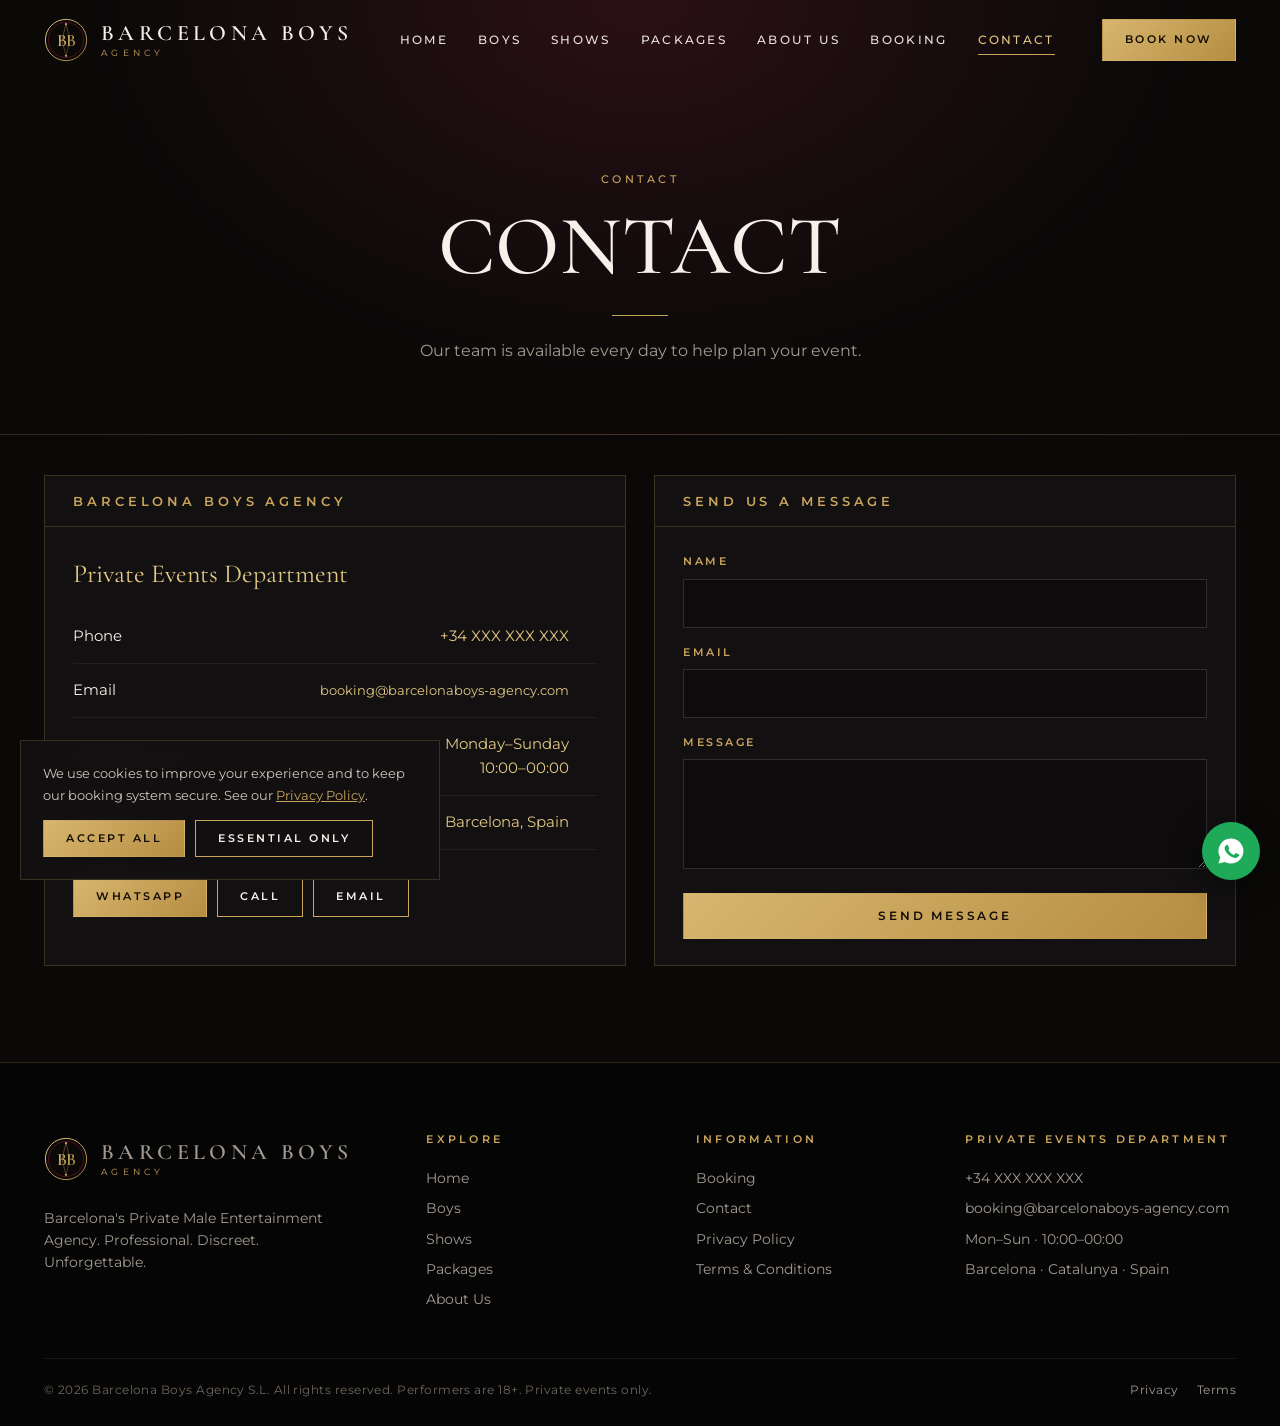
==== contact.html @ 33cb0fd4 "Site" ====
<!doctype html>
<html lang="en"><head><meta charset="utf-8"><meta name="viewport" content="width=device-width,initial-scale=1">
<title>Contact | Barcelona Boys Agency</title><meta name="description" content="Contact the Barcelona Boys Agency Private Events Department. Open every day 10:00–00:00.">
<meta name="robots" content="noindex,nofollow,noarchive"><meta name="theme-color" content="#0a0908">
<meta property="og:title" content="Contact | Barcelona Boys Agency"><meta property="og:description" content="Contact the Barcelona Boys Agency Private Events Department. Open every day 10:00–00:00."><meta property="og:type" content="website"><meta property="og:site_name" content="Barcelona Boys Agency">
<link rel="icon" href="data:image/svg+xml,%3Csvg xmlns='http://www.w3.org/2000/svg' viewBox='0 0 64 64'%3E%3Ccircle cx='32' cy='32' r='30' fill='%230a0908' stroke='%23c9a45c' stroke-width='3'/%3E%3Ctext x='32' y='42' text-anchor='middle' font-family='Georgia,serif' font-size='27' font-weight='700' fill='%23c9a45c'%3EBB%3C/text%3E%3C/svg%3E">
<link rel="preconnect" href="https://fonts.googleapis.com"><link rel="preconnect" href="https://fonts.gstatic.com" crossorigin>
<link href="https://fonts.googleapis.com/css2?family=Cormorant+Garamond:ital,wght@0,400;0,500;0,600;0,700;1,400;1,500&family=Montserrat:wght@400;500;600;700&display=swap" rel="stylesheet">
<link rel="stylesheet" href="assets/css/style.css"></head>
<body data-page="contact">
<section class="page-hero"><div class="wrap center"><div class="eyebrow">Contact</div><h1>CONTACT</h1><div class="rule"></div><p class="sub">Our team is available every day to help plan your event.</p></div></section><section style="padding-top:40px"><div class="wrap contact-grid"><div class="card reveal"><h3>Barcelona Boys Agency</h3><div class="pad"><p style="font-family:'Cormorant Garamond';font-size:26px;color:var(--gold2)">Private Events Department</p><table class="tbl" style="margin-top:14px"><tr><td style="padding-left:0">Phone</td><td>+34 XXX XXX XXX</td></tr><tr><td style="padding-left:0">Email</td><td style="font-size:13px">booking@barcelonaboys-agency.com</td></tr><tr><td style="padding-left:0">Opening hours</td><td>Monday–Sunday<br>10:00–00:00</td></tr><tr><td style="padding-left:0">Location</td><td>Barcelona, Spain</td></tr></table>
<div style="display:flex;gap:10px;margin-top:26px;flex-wrap:wrap"><a class="btn sm gold" href="#" data-wa>WhatsApp</a><a class="btn sm" href="#" data-tel>Call</a><a class="btn sm" href="mailto:booking@barcelonaboys-agency.com">Email</a></div></div></div>
<div class="card reveal"><h3>Send us a message</h3><div class="pad"><form onsubmit="event.preventDefault();BBA.toast('Message received. Our team will reply within 2 hours.');this.reset()"><div style="display:grid;gap:16px"><div><label>Name</label><input required></div><div><label>Email</label><input type="email" required></div><div><label>Message</label><textarea required></textarea></div><button class="btn gold wide">Send message</button></div></form></div></div></div></section>
<script src="assets/js/main.js"></script>

</body></html>
---- assets/css/style.css ----
:root{--bk:#0a0908;--bk2:#121011;--bk3:#1a1617;--wh:#f5f1ea;--mut:#a39b91;--gold:#c9a45c;--gold2:#e4c985;--red:#6e1423;--red2:#8c1c2f;--line:rgba(201,164,92,.22);--ok:#3fbf7f}
*{box-sizing:border-box;margin:0;padding:0}
html{scroll-behavior:smooth}
body{background:var(--bk);color:var(--wh);font-family:'Montserrat',system-ui,sans-serif;font-weight:400;line-height:1.65;font-size:15px;-webkit-font-smoothing:antialiased;overflow-x:hidden}
img{max-width:100%;display:block}
a{color:inherit;text-decoration:none}
h1,h2,h3,h4{font-family:'Cormorant Garamond',Georgia,serif;font-weight:500;line-height:1.1;letter-spacing:.01em}
.wrap{max-width:1240px;margin:0 auto;padding:0 24px}
.eyebrow{font-size:11px;letter-spacing:.32em;text-transform:uppercase;color:var(--gold);font-weight:500}
.rule{width:56px;height:1px;background:var(--gold);margin:22px 0}
.center{text-align:center}.center .rule{margin-left:auto;margin-right:auto}
section{padding:96px 0}
.sec-title{font-size:clamp(34px,5vw,54px);margin:10px 0 0}
.sub{color:var(--mut);max-width:620px;font-size:16px}
.center .sub{margin:0 auto}
/* header */
header.top{position:fixed;inset:0 0 auto 0;z-index:50;transition:.35s;padding:18px 0}
header.top.solid{background:rgba(10,9,8,.94);backdrop-filter:blur(12px);padding:10px 0;border-bottom:1px solid var(--line)}
.nav{display:flex;align-items:center;justify-content:space-between;gap:24px}
.logo{display:flex;align-items:center;gap:13px}
.logo svg{width:44px;height:44px}
.logo .lt{display:flex;flex-direction:column;line-height:1}
.logo .l1{font-family:'Cormorant Garamond',serif;font-size:22px;letter-spacing:.2em;font-weight:600}
.logo .l2{font-size:8.5px;letter-spacing:.5em;color:var(--gold);margin-top:5px;text-transform:uppercase}
nav.menu{display:flex;gap:30px}
nav.menu a{font-size:11.5px;letter-spacing:.2em;font-weight:500;text-transform:uppercase;position:relative;padding:6px 0;color:#e9e3d8}
nav.menu a:after{content:"";position:absolute;left:0;bottom:0;height:1px;width:0;background:var(--gold);transition:.3s}
nav.menu a:hover:after,nav.menu a.on:after{width:100%}
nav.menu a.on{color:var(--gold2)}
.btn{display:inline-block;padding:15px 34px;font-size:11.5px;letter-spacing:.24em;text-transform:uppercase;font-weight:600;border:1px solid var(--gold);cursor:pointer;transition:.3s;font-family:inherit;background:transparent;color:var(--wh);text-align:center}
.btn.gold{background:linear-gradient(135deg,#d8b66f,#b58d42);color:#120d05;border-color:transparent}
.btn.gold:hover{filter:brightness(1.1);transform:translateY(-1px)}
.btn:hover{background:rgba(201,164,92,.12)}
.btn.sm{padding:11px 22px;font-size:10.5px}
.btn.wide{width:100%}
.burger{display:none;width:44px;height:44px;background:none;border:1px solid var(--line);cursor:pointer;position:relative}
.burger span{position:absolute;left:12px;right:12px;height:1px;background:var(--wh);transition:.3s}
.burger span:nth-child(1){top:16px}.burger span:nth-child(2){top:22px}.burger span:nth-child(3){top:28px}
.burger.open span:nth-child(1){top:22px;transform:rotate(45deg)}.burger.open span:nth-child(2){opacity:0}.burger.open span:nth-child(3){top:22px;transform:rotate(-45deg)}
.mobnav{position:fixed;inset:0;background:rgba(8,7,7,.98);z-index:45;display:flex;flex-direction:column;justify-content:center;align-items:center;gap:26px;opacity:0;pointer-events:none;transition:.35s}
.mobnav.open{opacity:1;pointer-events:auto}
.mobnav a{font-family:'Cormorant Garamond',serif;font-size:34px;letter-spacing:.12em}
@media(max-width:1180px){nav.menu,.nav>.btn{display:none}.burger{display:block}}
.logo,nav.menu a{white-space:nowrap}
/* hero */
.hero{min-height:100vh;position:relative;display:flex;align-items:center;padding:140px 0 90px;background:#000}
.hero .bg{position:absolute;inset:0;background-size:cover;background-position:center 20%;opacity:.55;animation:kb 24s ease-in-out infinite alternate}
@keyframes kb{from{transform:scale(1)}to{transform:scale(1.08)}}
.hero:after{content:"";position:absolute;inset:0;background:linear-gradient(90deg,rgba(10,9,8,.96) 0%,rgba(10,9,8,.6) 55%,rgba(10,9,8,.35) 100%),linear-gradient(0deg,var(--bk) 0%,transparent 35%)}
.hero .wrap{position:relative;z-index:2}
.hero h1{font-size:clamp(50px,9vw,112px);font-weight:500;letter-spacing:.02em;margin:18px 0 6px}
.hero h1 em{font-style:italic;color:var(--gold2)}
.hero p.lead{font-size:18px;max-width:520px;color:#d8d1c5;margin:22px 0 38px}
.hero .cta{display:flex;gap:16px;flex-wrap:wrap}
.hero .tag{margin-top:46px;display:flex;gap:26px;flex-wrap:wrap;font-size:11px;letter-spacing:.22em;color:var(--mut);text-transform:uppercase}
.hero .tag span:before{content:"◆";color:var(--gold);margin-right:10px;font-size:8px}
.live{display:inline-flex;align-items:center;gap:9px;font-size:10.5px;letter-spacing:.2em;text-transform:uppercase;color:#cfc8bc;border:1px solid var(--line);padding:7px 14px;background:rgba(0,0,0,.35)}
.dot{width:8px;height:8px;border-radius:50%;background:var(--ok);box-shadow:0 0 0 0 rgba(63,191,127,.6);animation:pulse 2s infinite;display:inline-block}
.dot.red{background:#b4505e;animation:none;box-shadow:none}
@keyframes pulse{70%{box-shadow:0 0 0 9px rgba(63,191,127,0)}100%{box-shadow:0 0 0 0 rgba(63,191,127,0)}}
/* cards */
.grid3{display:grid;grid-template-columns:repeat(3,1fr);gap:28px;margin-top:56px}
.show-card{border:1px solid var(--line);padding:42px 32px;background:linear-gradient(180deg,var(--bk2),var(--bk));position:relative;transition:.4s}
.show-card:hover{border-color:var(--gold);transform:translateY(-6px)}
.show-card .n{font-family:'Cormorant Garamond',serif;font-size:62px;color:rgba(201,164,92,.18);position:absolute;right:24px;top:10px;line-height:1}
.show-card h3{font-size:30px;margin:12px 0 4px;letter-spacing:.06em}
.show-card .dur{font-size:11px;letter-spacing:.28em;color:var(--gold);font-weight:600}
.show-card p{color:var(--mut);margin-top:16px}
.show-card .price{font-family:'Cormorant Garamond',serif;font-size:44px;color:var(--gold2);margin:18px 0 4px}
.show-card ul{list-style:none;margin:18px 0 26px}
.show-card li{padding:9px 0;border-bottom:1px solid rgba(255,255,255,.06);color:#d6cfc3;font-size:14px}
.show-card li:before{content:"✓";color:var(--gold);margin-right:12px}
.show-card.feat{border-color:var(--gold);background:linear-gradient(180deg,#1b1410,var(--bk))}
.ribbon{position:absolute;top:-1px;left:32px;background:var(--gold);color:#140e04;font-size:9.5px;letter-spacing:.24em;padding:5px 12px;font-weight:700}
@media(max-width:900px){.grid3{grid-template-columns:1fr}}
/* boys */
.page-hero{padding:170px 0 70px;background:radial-gradient(ellipse at 50% 0,#2a1015 0,var(--bk) 62%);border-bottom:1px solid var(--line)}
.page-hero h1{font-size:clamp(44px,7vw,84px);margin:12px 0}
.filters{display:flex;gap:10px;flex-wrap:wrap;margin:38px 0 8px}
.chip{padding:9px 18px;border:1px solid var(--line);font-size:10.5px;letter-spacing:.2em;text-transform:uppercase;cursor:pointer;color:var(--mut);background:none;font-family:inherit;transition:.25s}
.chip.on,.chip:hover{border-color:var(--gold);color:var(--gold2)}
.boys{display:grid;grid-template-columns:repeat(4,1fr);gap:26px;margin-top:34px}
.boy{display:block;position:relative;background:var(--bk2);border:1px solid rgba(255,255,255,.06);transition:.4s;overflow:hidden}
.boy:hover{border-color:var(--gold);transform:translateY(-5px)}
.boy .ph{aspect-ratio:3/4;overflow:hidden;position:relative;background:#000}
.boy .ph img{width:100%;height:100%;object-fit:cover;transition:1s;filter:saturate(.9) contrast(1.04)}
.boy:hover .ph img{transform:scale(1.06)}
.boy .ph:after{content:"";position:absolute;inset:auto 0 0 0;height:45%;background:linear-gradient(0deg,rgba(10,9,8,.92),transparent)}
.boy .av{position:absolute;left:14px;top:14px;z-index:2;font-size:9.5px;letter-spacing:.18em;text-transform:uppercase;background:rgba(0,0,0,.6);padding:6px 11px;display:flex;align-items:center;gap:8px;backdrop-filter:blur(4px)}
.boy .new{position:absolute;right:0;top:14px;z-index:2;background:var(--gold);color:#120d05;font-size:10px;font-weight:700;letter-spacing:.22em;padding:6px 14px}
.boy .in{padding:22px 22px 24px}
.boy h3{font-size:30px;letter-spacing:.12em}
.boy .role{font-family:'Cormorant Garamond',serif;font-style:italic;color:var(--gold2);font-size:18px}
.boy p{color:var(--mut);font-size:13.5px;margin:10px 0 12px;min-height:44px}
.boy .spec{font-size:10px;letter-spacing:.16em;text-transform:uppercase;color:#cbc3b6;border-top:1px solid rgba(255,255,255,.08);padding-top:12px}
.boy .spec b{color:var(--gold);font-weight:600;display:block;margin-bottom:3px}
.boy .view{margin-top:16px;display:block;font-size:10.5px;letter-spacing:.24em;font-weight:600;color:var(--gold2)}
.boy .view:after{content:" →";transition:.3s;display:inline-block}
.boy:hover .view:after{transform:translateX(6px)}
@media(max-width:1100px){.boys{grid-template-columns:repeat(3,1fr)}}
@media(max-width:780px){.boys{grid-template-columns:repeat(2,1fr);gap:14px}.boy .in{padding:14px}.boy h3{font-size:22px}.boy p{display:none}}
/* profile */
.profile{display:grid;grid-template-columns:5fr 6fr;gap:64px;align-items:start;padding-top:150px;padding-bottom:40px}
.profile .big{position:sticky;top:100px;border:1px solid var(--line);padding:10px;background:var(--bk2)}
.profile .big img{width:100%}
.badge{display:inline-block;background:var(--gold);color:#120d05;font-size:11px;font-weight:700;letter-spacing:.26em;padding:6px 16px}
.avail{display:flex;align-items:center;gap:12px;margin:18px 0 6px;font-size:12px;letter-spacing:.22em;text-transform:uppercase;color:#d8d1c5}
.profile h1{font-size:clamp(54px,8vw,96px);letter-spacing:.06em;margin:18px 0 0}
.profile .role{font-family:'Cormorant Garamond',serif;font-style:italic;font-size:30px;color:var(--gold2);letter-spacing:.14em}
.profile .copy{font-size:17px;color:#d9d2c6;margin:26px 0;max-width:560px}
.h-sm{font-size:11px;letter-spacing:.3em;color:var(--gold);text-transform:uppercase;font-family:'Montserrat';font-weight:600;margin:42px 0 16px}
.spec-list{list-style:none;display:grid;grid-template-columns:1fr 1fr;gap:10px 24px;max-width:520px}
.spec-list li{font-size:15px}
.spec-list li:before{content:"✓";color:var(--gold);margin-right:12px;font-weight:700}
.quote{font-family:'Cormorant Garamond',serif;font-size:clamp(28px,3.4vw,40px);font-style:italic;color:var(--wh);border-left:2px solid var(--gold);padding-left:22px;line-height:1.25}
.shows-list{border-top:1px solid var(--line);max-width:560px}
.shows-list div{display:flex;justify-content:space-between;align-items:center;padding:18px 0;border-bottom:1px solid var(--line)}
.shows-list b{font-family:'Cormorant Garamond',serif;font-weight:500;font-size:24px;letter-spacing:.08em}
.shows-list span{font-size:11px;letter-spacing:.24em;color:var(--gold)}
.stats{display:grid;grid-template-columns:repeat(4,1fr);gap:1px;background:var(--line);max-width:560px;border:1px solid var(--line);margin-top:34px}
.stats div{background:var(--bk);padding:16px 12px;text-align:center}
.stats b{display:block;font-family:'Cormorant Garamond',serif;font-size:26px;color:var(--gold2);font-weight:500}
.stats small{font-size:9.5px;letter-spacing:.2em;color:var(--mut);text-transform:uppercase}
.cta-big{margin-top:44px}
.cta-big .btn{padding:21px 56px;font-size:13px}
.cta-big small{display:block;margin-top:14px;color:var(--mut);font-size:12px}
@media(max-width:900px){.profile{grid-template-columns:1fr;gap:34px;padding-top:110px}.profile .big{position:static}}
/* gallery */
.gal{columns:4;column-gap:14px;margin-top:50px}
.gal figure{break-inside:avoid;margin-bottom:14px;overflow:hidden;position:relative;border:1px solid rgba(255,255,255,.05)}
.gal img{width:100%;transition:1s;filter:saturate(.85)}
.gal figure:hover img{transform:scale(1.05);filter:saturate(1.05)}
.gal figcaption{position:absolute;left:0;right:0;bottom:0;padding:30px 14px 12px;background:linear-gradient(0deg,rgba(0,0,0,.85),transparent);font-size:10px;letter-spacing:.22em;text-transform:uppercase;color:var(--gold2);opacity:0;transition:.4s}
.gal figure:hover figcaption{opacity:1}
@media(max-width:900px){.gal{columns:2}}
/* reviews */
.reviews{background:var(--bk2);border-top:1px solid var(--line);border-bottom:1px solid var(--line)}
.rev{padding:30px;border:1px solid var(--line);background:var(--bk)}
.stars{color:var(--gold);letter-spacing:4px;font-size:13px}
.rev p{font-family:'Cormorant Garamond',serif;font-size:23px;font-style:italic;margin:14px 0 18px;line-height:1.35}
.rev small{font-size:11px;letter-spacing:.22em;text-transform:uppercase;color:var(--gold)}
/* stats band */
.band{display:grid;grid-template-columns:repeat(4,1fr);text-align:center;padding:50px 0;border-bottom:1px solid var(--line)}
.band b{font-family:'Cormorant Garamond',serif;font-size:52px;color:var(--gold2);font-weight:500;display:block}
.band span{font-size:10.5px;letter-spacing:.26em;text-transform:uppercase;color:var(--mut)}
@media(max-width:700px){.band{grid-template-columns:repeat(2,1fr);gap:26px}}
/* split */
.split{display:grid;grid-template-columns:1fr 1fr;gap:70px;align-items:center}
.split img{border:1px solid var(--line);padding:10px;background:var(--bk2);aspect-ratio:4/5;object-fit:cover;width:100%}
@media(max-width:900px){.split{grid-template-columns:1fr;gap:34px}}
.tick{list-style:none;margin:20px 0}
.tick li{padding:8px 0;color:#d6cfc3}
.tick li:before{content:"◆";color:var(--gold);font-size:8px;margin-right:14px;vertical-align:middle}
/* forms */
.form{max-width:860px;margin:0 auto;border:1px solid var(--line);padding:46px;background:linear-gradient(180deg,var(--bk2),var(--bk))}
.fg{display:grid;grid-template-columns:1fr 1fr;gap:22px}
.fg .full{grid-column:1/-1}
label{display:block;font-size:10.5px;letter-spacing:.24em;text-transform:uppercase;color:var(--gold);margin-bottom:8px;font-weight:600}
input,select,textarea{width:100%;background:#0d0b0b;border:1px solid rgba(255,255,255,.14);color:var(--wh);padding:14px 16px;font-family:inherit;font-size:15px;transition:.25s;border-radius:0;color-scheme:dark}
input:focus,select:focus,textarea:focus{outline:none;border-color:var(--gold)}
textarea{min-height:110px;resize:vertical}
.perf{display:flex;gap:18px;align-items:center;border:1px solid var(--line);padding:14px;margin-bottom:34px;background:rgba(201,164,92,.05)}
.perf img{width:70px;height:88px;object-fit:cover;object-position:50% 12%}
.perf b{font-family:'Cormorant Garamond',serif;font-size:28px;letter-spacing:.1em;font-weight:500}
@media(max-width:700px){.fg{grid-template-columns:1fr}.form{padding:26px 18px}}
/* loading */
.loader{position:fixed;inset:0;background:rgba(8,7,7,.97);z-index:90;display:none;flex-direction:column;align-items:center;justify-content:center;gap:26px;text-align:center}
.loader.on{display:flex}
.spin{width:64px;height:64px;border:1px solid var(--line);border-top-color:var(--gold);border-radius:50%;animation:sp 1s linear infinite}
@keyframes sp{to{transform:rotate(360deg)}}
.loader p{font-size:12px;letter-spacing:.3em;text-transform:uppercase;color:var(--gold2);min-height:20px}
.bar{width:260px;height:2px;background:rgba(255,255,255,.1);overflow:hidden}.bar i{display:block;height:100%;width:0;background:var(--gold);transition:width 3.8s ease}
/* confirmation */
.conf{max-width:900px;margin:0 auto;padding:150px 24px 80px}
.conf-head{text-align:center;padding:50px 24px;border:1px solid var(--gold);background:linear-gradient(180deg,#1a1410,var(--bk));position:relative}
.check{width:70px;height:70px;border-radius:50%;border:2px solid var(--ok);display:grid;place-items:center;margin:0 auto 20px;color:var(--ok);font-size:34px;animation:pop .6s cubic-bezier(.2,1.6,.4,1)}
@keyframes pop{from{transform:scale(0)}}
.conf-head h1{font-size:clamp(38px,6vw,64px);letter-spacing:.1em}
.ref{display:inline-block;margin-top:22px;border:1px dashed var(--gold);padding:12px 26px;font-size:13px;letter-spacing:.22em;color:var(--gold2)}
.status{display:inline-flex;align-items:center;gap:10px;margin-top:20px;font-weight:600;letter-spacing:.24em;font-size:12px;color:var(--ok)}
.card{border:1px solid var(--line);margin-top:30px;background:var(--bk2)}
.card h3{padding:18px 28px;border-bottom:1px solid var(--line);font-size:13px;letter-spacing:.3em;font-family:'Montserrat';font-weight:600;color:var(--gold);text-transform:uppercase}
.kv{display:grid;grid-template-columns:1fr 1fr}
.kv div{padding:18px 28px;border-bottom:1px solid rgba(255,255,255,.06)}
.kv div:nth-child(odd){border-right:1px solid rgba(255,255,255,.06)}
.kv small{display:block;font-size:10px;letter-spacing:.26em;color:var(--mut);text-transform:uppercase}
.kv b{font-family:'Cormorant Garamond',serif;font-size:24px;font-weight:500}
@media(max-width:620px){.kv{grid-template-columns:1fr}.kv div:nth-child(odd){border-right:0}}
.pad{padding:26px 28px}
.pad p{font-size:17px;color:#e6dfd3}
.paid{display:flex;justify-content:space-between;align-items:center;flex-wrap:wrap;gap:14px;padding:26px 28px}
.paid .amt{font-family:'Cormorant Garamond',serif;font-size:46px;color:var(--gold2);line-height:1}
.pill{display:inline-flex;align-items:center;gap:10px;padding:9px 18px;border:1px solid var(--ok);color:var(--ok);font-size:11px;letter-spacing:.24em;font-weight:700;background:rgba(63,191,127,.08)}
.stamp-wrap{display:grid;place-items:center;padding:70px 0 40px}
.stamp{width:330px;height:330px;border-radius:50%;border:6px double var(--gold);display:grid;place-items:center;text-align:center;color:var(--gold);transform:rotate(-12deg) scale(1);position:relative;box-shadow:inset 0 0 0 10px rgba(201,164,92,.06);background:radial-gradient(circle,rgba(201,164,92,.1),transparent 70%)}
.stamp:before{content:"";position:absolute;inset:14px;border:1px solid var(--gold);border-radius:50%}
.stamp b{font-family:'Cormorant Garamond',serif;font-size:56px;line-height:.95;letter-spacing:.08em;font-weight:700;display:block}
.stamp small{display:block;font-size:10px;letter-spacing:.34em;margin:8px 0}
.stamp.slam{animation:slam 1s cubic-bezier(.2,1.4,.4,1) both}
@keyframes slam{0%{transform:rotate(-12deg) scale(3);opacity:0}60%{opacity:1}100%{transform:rotate(-12deg) scale(1)}}
@media(max-width:480px){.stamp{width:260px;height:260px}.stamp b{font-size:42px}}
.team{display:flex;gap:22px;align-items:center;padding:28px}
.avatar{width:76px;height:76px;border-radius:50%;background:linear-gradient(135deg,var(--gold),#6f5420);display:grid;place-items:center;font-family:'Cormorant Garamond',serif;font-size:34px;color:#140e04;flex:none}
.team b{font-family:'Cormorant Garamond',serif;font-size:28px;font-weight:500}
.email{background:#fff;color:#222;font-family:Arial,Helvetica,sans-serif;font-size:14px;line-height:1.6;border-radius:4px;overflow:hidden}
.email .eh{background:#f3f3f3;padding:16px 22px;border-bottom:1px solid #ddd;font-size:13px;color:#555}
.email .eh div{padding:2px 0}.email .eh b{color:#111;display:inline-block;width:70px}
.email .eb{padding:26px 28px}
.email .brand{background:#0a0908;color:#c9a45c;text-align:center;padding:20px;letter-spacing:.35em;font-family:Georgia,serif;font-size:18px;margin:-26px -28px 22px}
.email table{border-collapse:collapse;width:100%;margin:16px 0}.email td{border-bottom:1px solid #eee;padding:8px 0}.email td:first-child{color:#888;width:38%;font-size:12px;letter-spacing:.08em;text-transform:uppercase}
.email a.b{display:inline-block;background:#0a0908;color:#c9a45c;padding:11px 22px;text-decoration:none;font-size:12px;letter-spacing:.12em;margin-top:8px}
.email small{color:#999;font-size:11px;display:block;margin-top:22px;border-top:1px solid #eee;padding-top:12px}
/* footer */
footer{background:#060505;border-top:1px solid var(--line);padding:70px 0 26px}
.fgrid{display:grid;grid-template-columns:1.5fr 1fr 1fr 1.2fr;gap:44px}
footer h4{font-family:'Montserrat';font-size:11px;letter-spacing:.3em;color:var(--gold);margin-bottom:18px;text-transform:uppercase;font-weight:600}
footer a,footer p{display:block;color:var(--mut);font-size:13.5px;padding:4px 0}
footer a:hover{color:var(--gold2)}
.fbot{border-top:1px solid rgba(255,255,255,.07);margin-top:44px;padding-top:22px;display:flex;justify-content:space-between;flex-wrap:wrap;gap:12px;font-size:11.5px;color:#6f675d;letter-spacing:.04em}
.fbot a{display:inline;padding:0 0 0 18px;font-size:11.5px}
@media(max-width:900px){.fgrid{grid-template-columns:1fr 1fr}}
@media(max-width:560px){.fgrid{grid-template-columns:1fr}}
/* misc */
.wa{position:fixed;right:20px;bottom:20px;z-index:60;width:58px;height:58px;border-radius:50%;background:#1faa59;display:grid;place-items:center;box-shadow:0 8px 28px rgba(0,0,0,.5);transition:.3s}
.wa:hover{transform:scale(1.08)}
.wa svg{width:30px;height:30px;fill:#fff}
.cookie{position:fixed;left:20px;bottom:20px;max-width:420px;z-index:70;background:rgba(18,16,17,.97);border:1px solid var(--line);padding:22px;backdrop-filter:blur(10px);display:none}
.cookie.on{display:block;animation:up .6s}
@keyframes up{from{transform:translateY(30px);opacity:0}}
.cookie p{font-size:13px;color:#cfc8bc;margin-bottom:14px}.cookie p a{color:var(--gold);text-decoration:underline}
.cookie .row{display:flex;gap:10px}
@media(max-width:560px){.cookie{left:10px;right:10px;bottom:90px;max-width:none}}
.toast{position:fixed;left:50%;top:90px;transform:translate(-50%,-20px);background:var(--bk2);border:1px solid var(--gold);padding:14px 24px;z-index:99;font-size:13px;opacity:0;transition:.4s;pointer-events:none;max-width:90vw;text-align:center}
.toast.on{opacity:1;transform:translate(-50%,0)}
.reveal{opacity:0;transform:translateY(26px);transition:1s cubic-bezier(.2,.7,.2,1)}.reveal.in{opacity:1;transform:none}
.prose{max-width:780px;margin:0 auto;padding:0 24px}
.prose h2{font-size:32px;margin:40px 0 12px;color:var(--gold2)}
.prose p,.prose li{color:#c9c2b6;margin-bottom:12px}
.prose ul{margin-left:22px}
.contact-grid{display:grid;grid-template-columns:1fr 1fr;gap:28px}
.contact-grid .card{margin-top:0}
@media(max-width:800px){.contact-grid{grid-template-columns:1fr}}
.tbl{width:100%;border-collapse:collapse}.tbl td{padding:14px 28px;border-bottom:1px solid rgba(255,255,255,.06)}.tbl td:last-child{text-align:right;color:var(--gold2)}
@media print{header,footer,.wa,.cookie,.no-print{display:none!important}}
.pad .email p{color:#222;font-size:14px}
.pad .email b{color:#111}
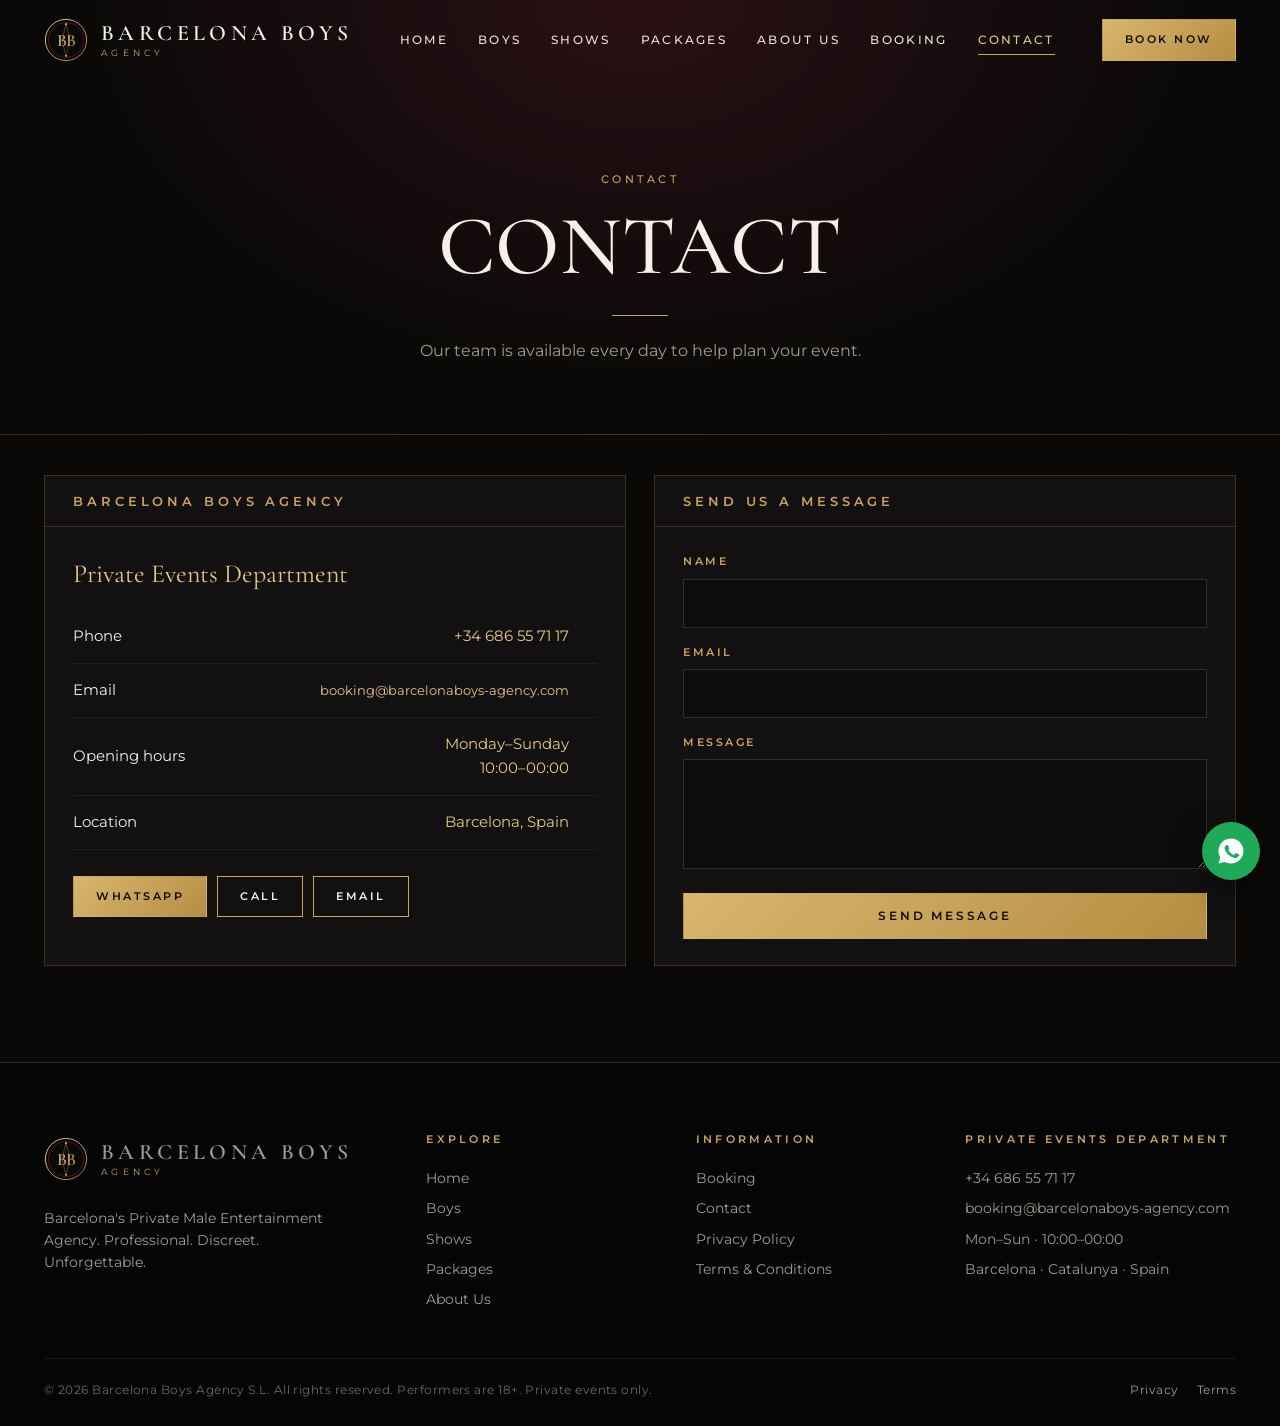
==== commit a7181151: "Update phone" ====
--- a/contact.html
+++ b/contact.html
@@ -8,7 +8,7 @@
 <link href="https://fonts.googleapis.com/css2?family=Cormorant+Garamond:ital,wght@0,400;0,500;0,600;0,700;1,400;1,500&family=Montserrat:wght@400;500;600;700&display=swap" rel="stylesheet">
 <link rel="stylesheet" href="assets/css/style.css"></head>
 <body data-page="contact">
-<section class="page-hero"><div class="wrap center"><div class="eyebrow">Contact</div><h1>CONTACT</h1><div class="rule"></div><p class="sub">Our team is available every day to help plan your event.</p></div></section><section style="padding-top:40px"><div class="wrap contact-grid"><div class="card reveal"><h3>Barcelona Boys Agency</h3><div class="pad"><p style="font-family:'Cormorant Garamond';font-size:26px;color:var(--gold2)">Private Events Department</p><table class="tbl" style="margin-top:14px"><tr><td style="padding-left:0">Phone</td><td>+34 XXX XXX XXX</td></tr><tr><td style="padding-left:0">Email</td><td style="font-size:13px">booking@barcelonaboys-agency.com</td></tr><tr><td style="padding-left:0">Opening hours</td><td>Monday–Sunday<br>10:00–00:00</td></tr><tr><td style="padding-left:0">Location</td><td>Barcelona, Spain</td></tr></table>
+<section class="page-hero"><div class="wrap center"><div class="eyebrow">Contact</div><h1>CONTACT</h1><div class="rule"></div><p class="sub">Our team is available every day to help plan your event.</p></div></section><section style="padding-top:40px"><div class="wrap contact-grid"><div class="card reveal"><h3>Barcelona Boys Agency</h3><div class="pad"><p style="font-family:'Cormorant Garamond';font-size:26px;color:var(--gold2)">Private Events Department</p><table class="tbl" style="margin-top:14px"><tr><td style="padding-left:0">Phone</td><td>+34 686 55 71 17</td></tr><tr><td style="padding-left:0">Email</td><td style="font-size:13px">booking@barcelonaboys-agency.com</td></tr><tr><td style="padding-left:0">Opening hours</td><td>Monday–Sunday<br>10:00–00:00</td></tr><tr><td style="padding-left:0">Location</td><td>Barcelona, Spain</td></tr></table>
 <div style="display:flex;gap:10px;margin-top:26px;flex-wrap:wrap"><a class="btn sm gold" href="#" data-wa>WhatsApp</a><a class="btn sm" href="#" data-tel>Call</a><a class="btn sm" href="mailto:booking@barcelonaboys-agency.com">Email</a></div></div></div>
 <div class="card reveal"><h3>Send us a message</h3><div class="pad"><form onsubmit="event.preventDefault();BBA.toast('Message received. Our team will reply within 2 hours.');this.reset()"><div style="display:grid;gap:16px"><div><label>Name</label><input required></div><div><label>Email</label><input type="email" required></div><div><label>Message</label><textarea required></textarea></div><button class="btn gold wide">Send message</button></div></form></div></div></div></section>
 <script src="assets/js/main.js"></script>
